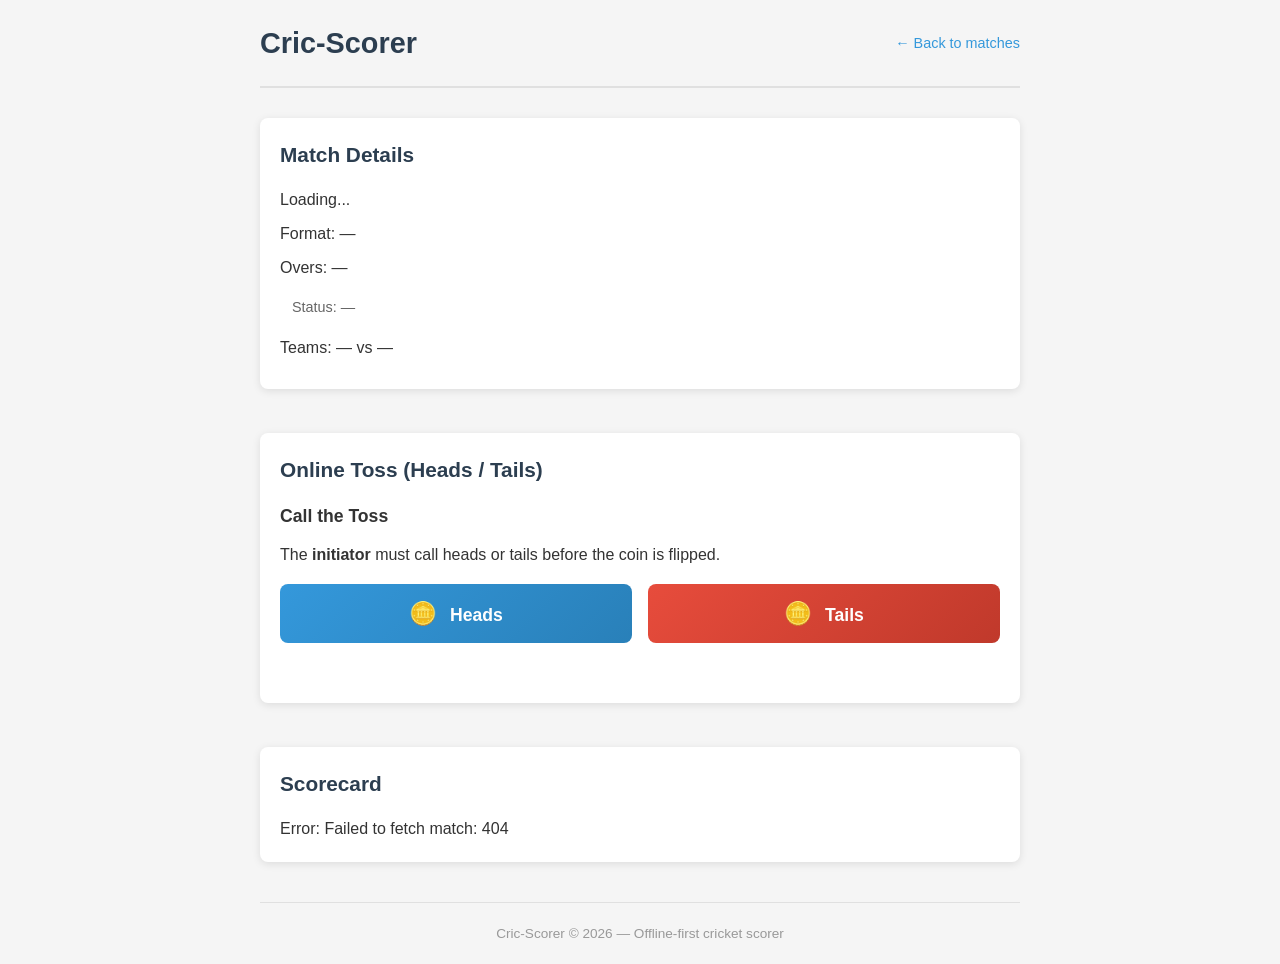
==== frontend/index.html @ c6abcb06 "Online Toss (Heads / Tails)" ====
<!DOCTYPE html>
<html lang="en">
<head>
    <meta charset="UTF-8">
    <meta name="viewport" content="width=device-width, initial-scale=1.0">
    <title>Cric-Scorer — Match</title>
    <link rel="stylesheet" href="css/toss.css">
    <link rel="stylesheet" href="css/global.css">
</head>
<body>
    <div class="container">
        <header class="header">
            <h1>Cric-Scorer</h1>
            <a href="index.html" class="back-link">← Back to matches</a>
        </header>

        <main class="main">
            <!-- Match Info -->
            <section class="match-info card">
                <h2>Match Details</h2>
                <p id="match-name">Loading...</p>
                <p id="match-format">Format: <span id="format-name">—</span></p>
                <p id="match-overs">Overs: <span id="overs-per-innings">—</span></p>
                <p id="match-status" class="status">Status: <span id="status-text">—</span></p>
                <p id="match-teams">Teams: <span id="team-a">—</span> vs <span id="team-b">—</span></p>
            </section>

            <!-- Online Toss Section -->
            <section class="toss-section card">
                <h2>Online Toss (Heads / Tails)</h2>

                <!-- Phase 1: Call Heads or Tails -->
                <div id="toss-phase-1" class="toss-phase">
                    <h3>Call the Toss</h3>
                    <p>The <strong>initiator</strong> must call heads or tails before the coin is flipped.</p>
                    <div class="toss-buttons">
                        <button id="call-heads" class="toss-btn toss-btn--heads">
                            <span class="toss-icon">🪙</span> Heads
                        </button>
                        <button id="call-tails" class="toss-btn toss-btn--tails">
                            <span class="toss-icon">🪙</span> Tails
                        </button>
                    </div>
                    <p id="toss-call-status" class="status"></p>
                </div>

                <!-- Phase 2: Flip Result -->
                <div id="toss-phase-2" class="toss-phase hidden">
                    <h3>Coin Flipped!</h3>
                    <div id="toss-result" class="toss-result">
                        <p id="toss-result-display"></p>
                        <p id="toss-winner" class="winner"></p>
                    </div>
                    <label for="toss-decision">Choose Bat or Field:</label>
                    <div class="decision-buttons">
                        <button id="decision-bat" class="decision-btn">🏏 Bat</button>
                        <button id="decision-field" class="decision-btn">🧢 Field</button>
                    </div>
                    <p id="toss-decision-status" class="status"></p>
                </div>

                <!-- After Decision -->
                <div id="toss-phase-3" class="toss-phase hidden">
                    <h3>Toss Complete!</h3>
                    <p><strong>Winner:</strong> <span id="final-winner"></span></p>
                    <p><strong>Decision:</strong> <span id="final-decision"></span></p>
                    <p id="toss-final-status" class="status success">✅ Toss locked! Scoring can begin.</p>
                </div>
            </section>

            <!-- Scorecard Preview -->
            <section class="scorecard card">
                <h2>Scorecard</h2>
                <p id="scorecard-info">Waiting for scoring to begin...</p>
            </section>
        </main>

        <footer class="footer">
            <p>Cric-Scorer &copy; 2026 — Offline-first cricket scorer</p>
        </footer>
    </div>

    <script src="js/toss.js"></script>
</body>
</html>
---- frontend/css/toss.css ----
/* Toss-specific styles */

/* Phase 1: Call buttons */
.toss-btn--heads {
    background: linear-gradient(135deg, #3498db, #2980b9);
    color: white;
    border: none;
}

.toss-btn--heads:hover {
    box-shadow: 0 4px 12px rgba(52, 152, 219, 0.4);
}

.toss-btn--tails {
    background: linear-gradient(135deg, #e74c3c, #c0392b);
    color: white;
    border: none;
}

.toss-btn--tails:hover {
    box-shadow: 0 4px 12px rgba(231, 76, 60, 0.4);
}

/* Disable buttons after call is made */
.toss-btn:disabled {
    opacity: 0.5;
    cursor: not-allowed;
    transform: none;
}

/* Phase 2: Result display */
.toss-result {
    border-radius: 8px;
    padding: 24px;
    margin: 16px 0;
}

.toss-result--heads {
    background: linear-gradient(135deg, #d4edda, #c3e6cb);
    color: #155724;
    border: 2px solid #28a745;
}

.toss-result--tails {
    background: linear-gradient(135deg, #d1ecf1, #bee5eb);
    color: #0c5460;
    border: 2px solid #17a2b8;
}

.winner {
    font-size: 1.2rem;
    font-weight: bold;
    margin-top: 8px;
    color: #2c3e50;
}

/* Decision buttons */
.decision-btn {
    flex: 1;
    padding: 12px 24px;
    border: 2px solid #3498db;
    border-radius: 8px;
    background: white;
    cursor: pointer;
    font-size: 1rem;
    font-weight: bold;
    transition: background 0.2s, transform 0.1s;
}

.decision-btn:active {
    transform: scale(0.98);
}

.decision-btn:hover {
    background: #f0f8ff;
}

/* Disable after decision */
.decision-btn:disabled {
    opacity: 0.5;
    cursor: not-allowed;
    transform: none;
}

/* Phase states */
.toss-phase > h3 {
    margin-bottom: 12px;
    font-size: 1.1rem;
}

.toss-phase p {
    margin: 8px 0;
}

/* Status messages */
.status {
    font-size: 0.9rem;
    padding: 8px 12px;
    border-radius: 4px;
    margin: 8px 0;
}

.status.success {
    background: #d4edda;
    color: #155724;
}

.status.error {
    background: #f8d7da;
    color: #721c24;
}

.status.info {
    background: #d1ecf1;
    color: #0c5460;
}

/* Animations */
@keyframes fadeIn {
    from { opacity: 0; transform: translateY(10px); }
    to { opacity: 1; transform: translateY(0); }
}

.toss-phase {
    animation: fadeIn 0.3s ease-out;
}

@keyframes pulse {
    0%, 100% { transform: scale(1); }
    50% { transform: scale(1.05); }
}

@keyframes shake {
    0%, 100% { transform: translateX(0); }
    20%, 60% { transform: translateX(-5px); }
    40%, 80% { transform: translateX(5px); }
}

.shake {
    animation: shake 0.5s;
}

.roll {
    animation: pulse 1s ease-in-out infinite;
}
---- frontend/css/global.css ----
/* Global styles for Cric-Scorer frontend */

* {
    box-sizing: border-box;
    margin: 0;
    padding: 0;
}

body {
    font-family: -apple-system, BlinkMacSystemFont, 'Segoe UI', Roboto, Oxygen, Ubuntu, sans-serif;
    background-color: #f5f5f5;
    color: #333;
    line-height: 1.6;
}

.container {
    max-width: 800px;
    margin: 0 auto;
    padding: 20px;
}

.header {
    display: flex;
    justify-content: space-between;
    align-items: center;
    margin-bottom: 30px;
    padding-bottom: 20px;
    border-bottom: 2px solid #e0e0e0;
}

.header h1 {
    color: #2c3e50;
    font-size: 1.8rem;
}

.back-link {
    color: #3498db;
    text-decoration: none;
    font-size: 0.9rem;
}

.back-link:hover {
    text-decoration: underline;
}

.main {
    display: flex;
    flex-direction: column;
    gap: 24px;
}

.card {
    background: #fff;
    border-radius: 8px;
    box-shadow: 0 2px 8px rgba(0,0,0,0.1);
    padding: 20px;
}

.card h2 {
    margin-bottom: 16px;
    color: #2c3e50;
    font-size: 1.3rem;
}

.match-info p {
    margin: 8px 0;
}

.status {
    font-size: 0.9rem;
    color: #666;
}

.status.success {
    color: #27ae60;
}

.status.error {
    color: #e74c3c;
}

.hidden {
    display: none !important;
}

/* Toss Styles */

.toss-section {
    margin-top: 20px;
}

.toss-section h2 {
    display: flex;
    align-items: center;
    gap: 10px;
}

.toss-phase h3 {
    margin-bottom: 12px;
    font-size: 1.1rem;
}

.toss-buttons {
    display: flex;
    gap: 16px;
    margin: 16px 0;
}

.toss-btn {
    flex: 1;
    padding: 16px 24px;
    border: none;
    border-radius: 8px;
    font-size: 1.1rem;
    font-weight: bold;
    cursor: pointer;
    transition: transform 0.1s, box-shadow 0.2s;
}

.toss-btn:active {
    transform: scale(0.98);
}

.toss-btn--heads {
    background: linear-gradient(135deg, #3498db, #2980b9);
    color: white;
}

.toss-btn--tails {
    background: linear-gradient(135deg, #e74c3c, #c0392b);
    color: white;
}

.toss-icon {
    font-size: 1.4rem;
    display: inline-block;
    margin-right: 8px;
}

.toss-result {
    display: flex;
    flex-direction: column;
    align-items: center;
    padding: 24px;
    border-radius: 8px;
    margin: 16px 0;
}

.toss-result--heads {
    background: linear-gradient(135deg, #d4edda, #c3e6cb);
    color: #155724;
    border: 2px solid #28a745;
}

.toss-result--tails {
    background: linear-gradient(135deg, #d1ecf1, #bee5eb);
    color: #0c5460;
    border: 2px solid #17a2b8;
}

.winner {
    font-size: 1.2rem;
    font-weight: bold;
    margin-top: 8px;
    color: #2c3e50;
}

.decision-buttons {
    display: flex;
    gap: 16px;
    margin: 12px 0;
}

.decision-btn {
    flex: 1;
    padding: 12px 24px;
    border: 2px solid #3498db;
    border-radius: 8px;
    background: white;
    cursor: pointer;
    font-size: 1rem;
    font-weight: bold;
    transition: background 0.2s, transform 0.1s;
}

.decision-btn:active {
    transform: scale(0.98);
}

.decision-btn:hover {
    background: #f0f8ff;
}

/* Scorecard */
.scorecard {
    margin-top: 20px;
}

.scorecard table {
    width: 100%;
    border-collapse: collapse;
}

.scorecard th, .scorecard td {
    padding: 10px;
    text-align: left;
    border-bottom: 1px solid #e0e0e0;
}

.scorecard th {
    background: #f8f9fa;
    font-weight: 600;
}

.scorecard tr:hover {
    background: #f8f9fa;
}

/* Footer */
.footer {
    margin-top: 40px;
    padding-top: 20px;
    border-top: 1px solid #e0e0e0;
    text-align: center;
    color: #999;
    font-size: 0.85rem;
}
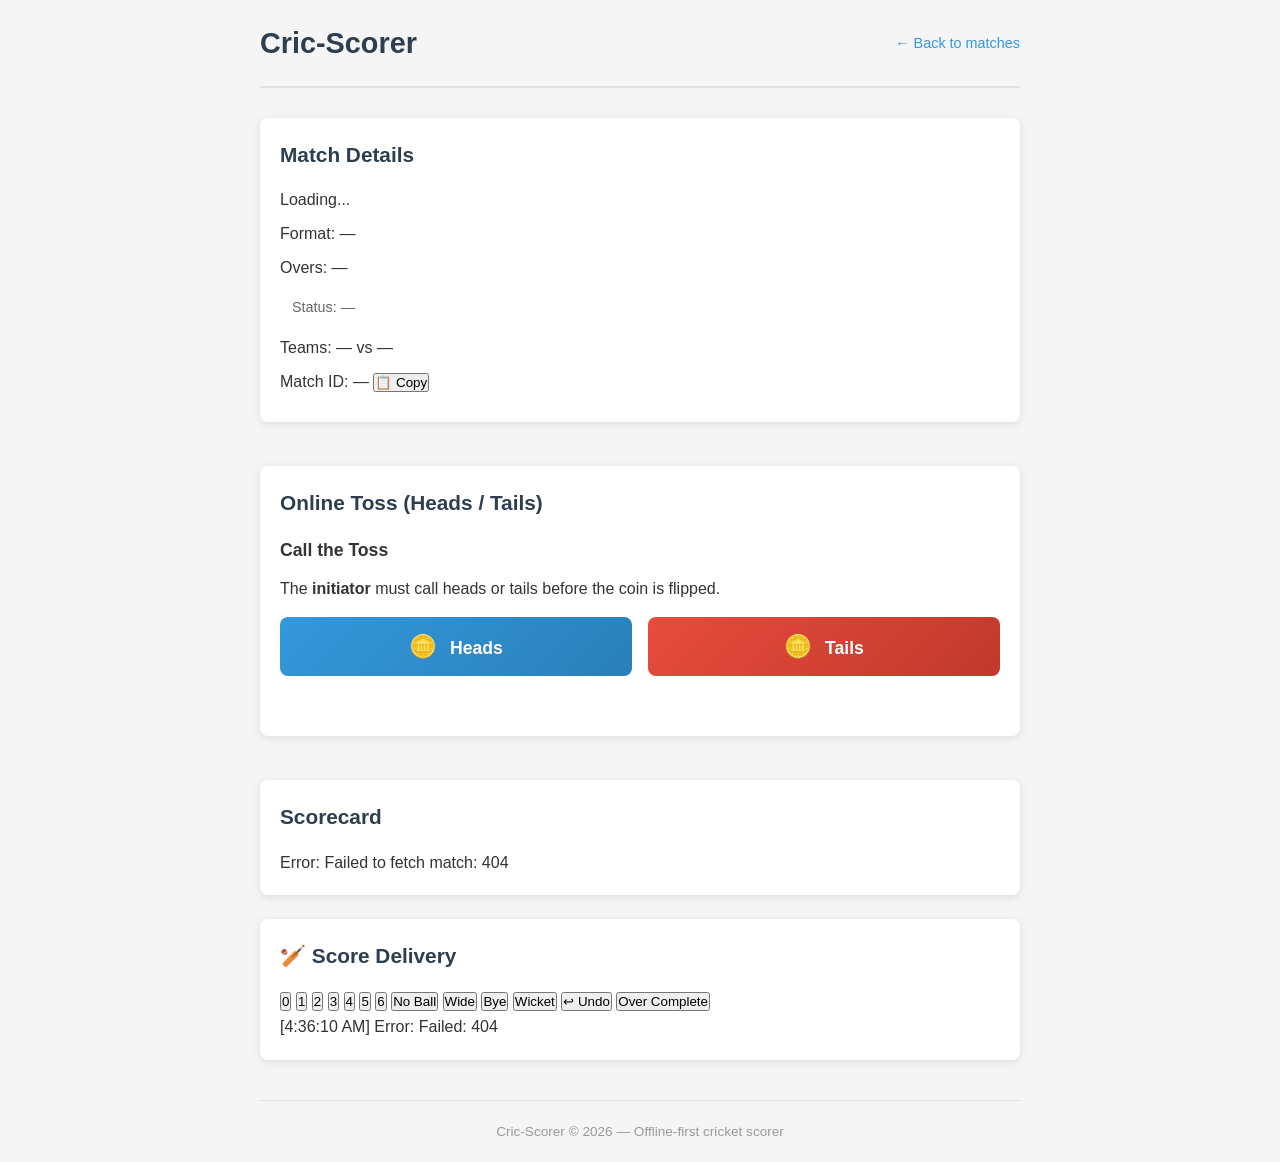
==== commit f2fff46e: "implementation gaps" ====
--- a/frontend/index.html
+++ b/frontend/index.html
@@ -3,6 +3,8 @@
 <head>
     <meta charset="UTF-8">
     <meta name="viewport" content="width=device-width, initial-scale=1.0">
+    <meta name="theme-color" content="#0a1a2e">
+    <link rel="manifest" href="manifest.json">
     <title>Cric-Scorer — Match</title>
     <link rel="stylesheet" href="css/toss.css">
     <link rel="stylesheet" href="css/global.css">
@@ -23,6 +25,15 @@
                 <p id="match-overs">Overs: <span id="overs-per-innings">—</span></p>
                 <p id="match-status" class="status">Status: <span id="status-text">—</span></p>
                 <p id="match-teams">Teams: <span id="team-a">—</span> vs <span id="team-b">—</span></p>
+                <p id="match-id-display">Match ID: <span id="match-id">—</span> <button id="copy-match-id" class="btn-copy">📋 Copy</button></p>
+            </section>
+
+            <!-- Scoring Rights Request UI (FR-9.6) -->
+            <section id="scoring-rights-section" class="card hidden">
+                <h2>🔐 Scoring Rights</h2>
+                <div id="scoring-rights-content">
+                    <p id="scoring-rights-status">Loading...</p>
+                </div>
             </section>
 
             <!-- Online Toss Section -->
@@ -73,6 +84,36 @@
                 <h2>Scorecard</h2>
                 <p id="scorecard-info">Waiting for scoring to begin...</p>
             </section>
+
+            <!-- MVP Section -->
+            <section id="mvp-section" class="mvp-section card hidden">
+                <h2>★️ Most Valuable Player</h2>
+                <div id="mvp-content">
+                    <p id="mvp-loading">Loading MVP data...</p>
+                </div>
+            </section>
+
+            <!-- Scorer Keypad -->
+            <section id="scorer-section" class="scorer-section card">
+                <h2>🏏 Score Delivery</h2>
+                <div class="keypad">
+                    <button id="btn-0" class="btn-run">0</button>
+                    <button id="btn-1" class="btn-run">1</button>
+                    <button id="btn-2" class="btn-run">2</button>
+                    <button id="btn-3" class="btn-run">3</button>
+                    <button id="btn-4" class="btn-boundary">4</button>
+                    <button id="btn-5" class="btn-run">5</button>
+                    <button id="btn-6" class="btn-boundary">6</button>
+                    <button id="btn-nb" class="btn-extra">No Ball</button>
+                    <button id="btn-wd" class="btn-extra">Wide</button>
+                    <button id="btn-bye" class="btn-extra">Bye</button>
+                    <button id="btn-wk" class="btn-wicket">Wicket</button>
+                    <button id="btn-undo" class="btn-undo">↩ Undo</button>
+                    <button id="btn-over-complete" class="btn-over">Over Complete</button>
+                </div>
+                <div id="status-log"></div>
+                <span id="offline-badge" class="offline-badge">0</span>
+            </section>
         </main>
 
         <footer class="footer">
@@ -81,5 +122,134 @@
     </div>
 
     <script src="js/toss.js"></script>
-</body>
+    <script src="js/scorer.js"></script>
+    <script>
+      // FR-9.3: Display and copy Match ID
+      const apiBase = window.location.origin;
+      const params = new URLSearchParams(window.location.search);
+      const matchId = params.get("match_id") || window.location.pathname.split("/").pop();
+      const matchIdEl = document.getElementById("match-id");
+      const copyBtn = document.getElementById("copy-match-id");
+
+      if (matchIdEl) matchIdEl.textContent = matchId;
+      if (copyBtn) {
+        copyBtn.addEventListener("click", () => {
+          navigator.clipboard.writeText(matchId).then(() => {
+            copyBtn.textContent = "✅ Copied!";
+            setTimeout(() => { copyBtn.textContent = "📋 Copy"; }, 1500);
+          });
+        });
+      }
+
+      // FR-9.6: Scoring rights request / approve UI
+      async function loadScoringRights() {
+        try {
+          // Check if user is initiator by fetching match details
+          const matchResp = await fetch(`${apiBase}/matches/${matchId}`);
+          if (!matchResp.ok) return;
+          const matchData = await matchResp.json();
+
+          // Try to fetch scoring requests (initiator only)
+          const reqResp = await fetch(`${apiBase}/matches/${matchId}/scoring-requests`);
+          const content = document.getElementById("scoring-rights-content");
+          const section = document.getElementById("scoring-rights-section");
+
+          if (reqResp.ok) {
+            // User is initiator - show pending requests
+            section.classList.remove("hidden");
+            const requests = await reqResp.json();
+            let html = "<h3>Pending Scoring Requests</h3>";
+            if (!requests || requests.length === 0) {
+              html += "<p>No pending requests.</p>";
+            } else {
+              html += "<table><tr><th>Session</th><th>Device</th><th>Actions</th></tr>";
+              for (const r of requests) {
+                html += `<tr>
+                  <td>${r.requestor_session_id}</td>
+                  <td>${r.device_name || "—"}</td>
+                  <td>
+                    <button onclick="approveRequest(${r.id})" class="btn-approve">Approve</button>
+                    <button onclick="rejectRequest(${r.id})" class="btn-reject">Reject</button>
+                  </td>
+                </tr>`;
+              }
+              html += "</table>";
+            }
+            html += `<h3>Your Role: Initiator</h3><p>You created this match and have scoring rights.</p>`;
+            content.innerHTML = html;
+          } else {
+            // Non-initiator - show request button
+            section.classList.remove("hidden");
+            content.innerHTML = `
+              <h3>Request Scoring Rights</h3>
+              <p>You are not the initiator. Request approval to score for this match.</p>
+              <input type="text" id="device-name" placeholder="Your device name (e.g., Rahul's phone)" />
+              <button onclick="requestScoringRights()" class="btn-request">Request Scoring Rights</button>
+              <p id="request-status"></p>
+            `;
+          }
+        } catch (e) {
+          console.error("Failed to load scoring rights:", e);
+        }
+      }
+
+      window.requestScoringRights = async function() {
+        const deviceName = document.getElementById("device-name").value;
+        const statusEl = document.getElementById("request-status");
+        try {
+          const resp = await fetch(`${apiBase}/matches/${matchId}/request-scoring`, {
+            method: "POST",
+            headers: { "Content-Type": "application/json" },
+            body: JSON.stringify({ device_name: deviceName }),
+          });
+          if (resp.ok) {
+            statusEl.textContent = "✅ Request sent! Waiting for initiator approval.";
+            statusEl.style.color = "green";
+            loadScoringRights();
+          } else {
+            const err = await resp.json();
+            statusEl.textContent = "❌ " + (err.detail || "Failed to request");
+            statusEl.style.color = "red";
+          }
+        } catch (e) {
+          statusEl.textContent = "❌ Error: " + e.message;
+          statusEl.style.color = "red";
+        }
+      };
+
+      window.approveRequest = async function(requestId) {
+        try {
+          const resp = await fetch(`${apiBase}/matches/${matchId}/scoring-requests/${requestId}/approve`, {
+            method: "POST",
+          });
+          if (resp.ok) {
+            loadScoringRights();
+          }
+        } catch (e) { console.error("Approve failed:", e); }
+      };
+
+      window.rejectRequest = async function(requestId) {
+        try {
+          const resp = await fetch(`${apiBase}/matches/${matchId}/scoring-requests/${requestId}/reject`, {
+            method: "POST",
+          });
+          if (resp.ok) {
+            loadScoringRights();
+          }
+        } catch (e) { console.error("Reject failed:", e); }
+      };
+
+      // Initialize scoring rights UI
+      loadScoringRights();
+    </script>
+    <script>
+      if ('serviceWorker' in navigator) {
+        navigator.serviceWorker.register('/sw.js').then(function(reg) {
+          console.log('SW registered', reg.scope);
+        }).catch(function(err) {
+          console.log('SW registration failed:', err);
+        });
+      }
+    </script>
+  </body>
 </html>
--- a/frontend/css/global.css
+++ b/frontend/css/global.css
@@ -224,4 +224,26 @@
     text-align: center;
     color: #999;
     font-size: 0.85rem;
-}+}
+
+/* MVP Section Styles */
+.mvp-section {
+    margin-top: 1rem;
+    padding: 1rem;
+    background: #fffaf0;
+    border-left: 4px solid #ffd700;
+}
+
+.mvp-section.hidden {
+    display: none;
+}
+
+.mvp-section h2 {
+    color: #b8860b;
+    margin-top: 0;
+}
+
+.mvp-section p {
+    margin: 0.5rem 0;
+    font-size: 0.95rem;
+}
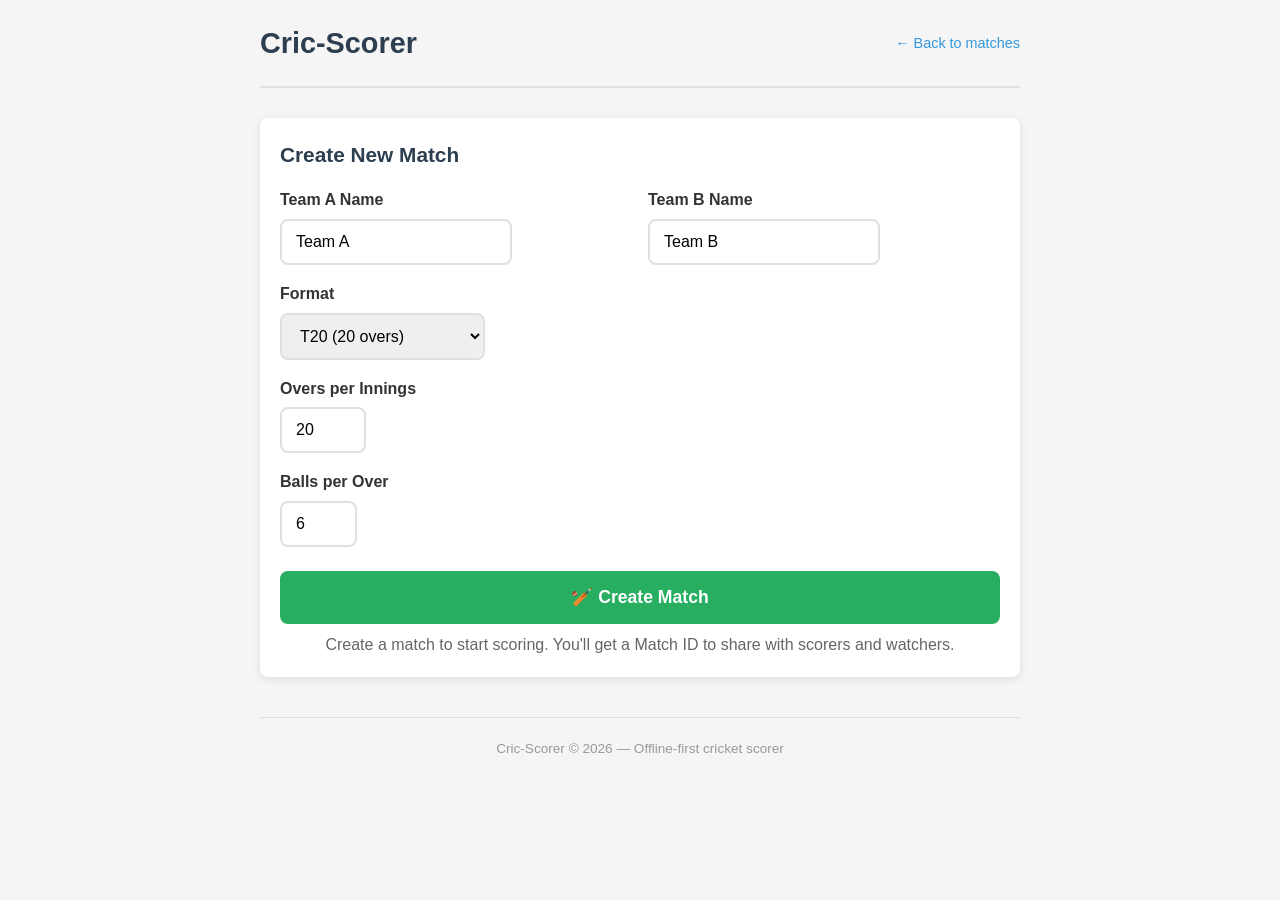
==== commit 84ef6b76: "migrastion to react" ====
--- a/frontend/index.html
+++ b/frontend/index.html
@@ -4,10 +4,59 @@
     <meta charset="UTF-8">
     <meta name="viewport" content="width=device-width, initial-scale=1.0">
     <meta name="theme-color" content="#0a1a2e">
-    <link rel="manifest" href="manifest.json">
+    <meta http-equiv="cache-control" content="max-age=0, no-cache, no-store, must-revalidate">
+    <meta http-equiv="pragma" content="no-cache">
+    <meta http-equiv="expires" content="0">
+    <link rel="manifest" href="manifest.json?v=1">
     <title>Cric-Scorer — Match</title>
-    <link rel="stylesheet" href="css/toss.css">
-    <link rel="stylesheet" href="css/global.css">
+    <link rel="stylesheet" href="css/toss.css?v=1">
+    <link rel="stylesheet" href="css/global.css?v=1">
+    <style>
+        .create-match-form {
+            display: grid;
+            grid-template-columns: 1fr 1fr;
+            gap: 16px;
+        }
+        .create-match-form input,
+        .create-match-form select {
+            padding: 12px 14px;
+            border: 2px solid #e0e0e0;
+            border-radius: 8px;
+            font-size: 1rem;
+            font-family: inherit;
+        }
+        .create-match-form input:focus,
+        .create-match-form select:focus {
+            outline: none;
+            border-color: #3498db;
+        }
+        .create-match-form .full-width {
+            grid-column: 1 / -1;
+        }
+        .create-match-btn {
+            grid-column: 1 / -1;
+            padding: 16px;
+            border: none;
+            border-radius: 8px;
+            background: #27ae60;
+            color: white;
+            font-size: 1.1rem;
+            font-weight: bold;
+            cursor: pointer;
+            margin-top: 8px;
+        }
+        .create-match-btn:hover {
+            background: #219150;
+        }
+        .create-match-btn:active {
+            transform: scale(0.98);
+        }
+        .no-match-cta {
+            text-align: center;
+            color: #666;
+            margin-top: 8px;
+        }
+    </style>
 </head>
 <body>
     <div class="container">
@@ -17,8 +66,44 @@
         </header>
 
         <main class="main">
-            <!-- Match Info -->
-            <section class="match-info card">
+            <!-- ===== CREATE MATCH (shown when no match ID) ===== -->
+            <section id="create-match-section" class="card">
+                <h2>Create New Match</h2>
+                <form id="create-match-form" class="create-match-form">
+                    <div>
+                        <label style="display:block; margin-bottom:6px; font-weight:600;">Team A Name</label>
+                        <input type="text" id="create-team-a" placeholder="e.g. India" required value="Team A">
+                    </div>
+                    <div>
+                        <label style="display:block; margin-bottom:6px; font-weight:600;">Team B Name</label>
+                        <input type="text" id="create-team-b" placeholder="e.g. Australia" required value="Team B">
+                    </div>
+                    <div class="full-width">
+                        <label style="display:block; margin-bottom:6px; font-weight:600;">Format</label>
+                        <select id="create-format">
+                            <option value="T20">T20 (20 overs)</option>
+                            <option value="ODI">ODI (50 overs)</option>
+                            <option value="Test">Test (unlimited overs)</option>
+                            <option value="Custom">Custom</option>
+                        </select>
+                    </div>
+                    <div>
+                        <label style="display:block; margin-bottom:6px; font-weight:600;">Overs per Innings</label>
+                        <input type="number" id="create-overs" value="20" min="1" max="500" required>
+                    </div>
+                    <div class="full-width">
+                        <label style="display:block; margin-bottom:6px; font-weight:600;">Balls per Over</label>
+                        <input type="number" id="create-balls" value="6" min="1" max="10" required>
+                    </div>
+                    <button type="submit" class="create-match-btn">🏏 Create Match</button>
+                </form>
+                <p class="no-match-cta">Create a match to start scoring. You'll get a Match ID to share with scorers and watchers.</p>
+            </section>
+
+            <!-- ===== MATCH DETAILS (shown when match ID exists) ===== -->
+            <section id="match-details-section" class="card hidden">
+                <!-- Match Info -->
+                <div class="match-info">
                 <h2>Match Details</h2>
                 <p id="match-name">Loading...</p>
                 <p id="match-format">Format: <span id="format-name">—</span></p>
@@ -26,7 +111,7 @@
                 <p id="match-status" class="status">Status: <span id="status-text">—</span></p>
                 <p id="match-teams">Teams: <span id="team-a">—</span> vs <span id="team-b">—</span></p>
                 <p id="match-id-display">Match ID: <span id="match-id">—</span> <button id="copy-match-id" class="btn-copy">📋 Copy</button></p>
-            </section>
+                </div>
 
             <!-- Scoring Rights Request UI (FR-9.6) -->
             <section id="scoring-rights-section" class="card hidden">
@@ -114,6 +199,7 @@
                 <div id="status-log"></div>
                 <span id="offline-badge" class="offline-badge">0</span>
             </section>
+        </section>
         </main>
 
         <footer class="footer">
@@ -121,25 +207,102 @@
         </footer>
     </div>
 
-    <script src="js/toss.js"></script>
-    <script src="js/scorer.js"></script>
+    <script src="js/toss.js?v=1"></script>
+    <script src="js/scorer.js?v=1"></script>
     <script>
-      // FR-9.3: Display and copy Match ID
+      // ── Determine if we have a valid numeric match ID ──
       const apiBase = window.location.origin;
       const params = new URLSearchParams(window.location.search);
-      const matchId = params.get("match_id") || window.location.pathname.split("/").pop();
-      const matchIdEl = document.getElementById("match-id");
-      const copyBtn = document.getElementById("copy-match-id");
-
-      if (matchIdEl) matchIdEl.textContent = matchId;
-      if (copyBtn) {
-        copyBtn.addEventListener("click", () => {
-          navigator.clipboard.writeText(matchId).then(() => {
-            copyBtn.textContent = "✅ Copied!";
-            setTimeout(() => { copyBtn.textContent = "📋 Copy"; }, 1500);
-          });
+      const urlMatchId = params.get("match_id");
+      const pathMatchId = window.location.pathname.split("/").pop();
+      const isNumericId = (s) => /^\d+$/.test(s);
+
+      let matchId = (urlMatchId && isNumericId(urlMatchId)) ? urlMatchId :
+                      (pathMatchId && isNumericId(pathMatchId) && pathMatchId !== "index.html") ? pathMatchId :
+                      null;
+
+      const createMatchSection = document.getElementById("create-match-section");
+      const matchDetailsSection = document.getElementById("match-details-section");
+
+      // ── No match ID → show Create Match form ──
+      if (!matchId) {
+        createMatchSection.classList.remove("hidden");
+        matchDetailsSection.classList.add("hidden");
+
+        const form = document.getElementById("create-match-form");
+        const formatSelect = document.getElementById("create-format");
+        const oversInput = document.getElementById("create-overs");
+
+        formatSelect.addEventListener("change", () => {
+          if (formatSelect.value === "T20") oversInput.value = 20;
+          else if (formatSelect.value === "ODI") oversInput.value = 50;
+          else if (formatSelect.value === "Test") oversInput.value = 90;
+        });
+
+        form.addEventListener("submit", async (e) => {
+          e.preventDefault();
+          const btn = form.querySelector(".create-match-btn");
+          const originalText = btn.textContent;
+          btn.textContent = "Creating...";
+          btn.disabled = true;
+
+          try {
+            const resp = await fetch(`${apiBase}/matches`, {
+              method: "POST",
+              headers: { "Content-Type": "application/json" },
+              body: JSON.stringify({
+                team_a_name: document.getElementById("create-team-a").value,
+                team_b_name: document.getElementById("create-team-b").value,
+                format: formatSelect.value,
+                overs_per_innings: parseInt(oversInput.value),
+                balls_per_over: parseInt(document.getElementById("create-balls").value),
+              }),
+            });
+
+            if (!resp.ok) {
+              const err = await resp.json();
+              throw new Error(err.detail || "Failed to create match");
+            }
+
+            const data = await resp.json();
+            window.location.href = `index.html?match_id=${data.id}`;
+          } catch (err) {
+            btn.textContent = originalText;
+            btn.disabled = false;
+            alert("❌ " + err.message);
+          }
         });
       }
+
+      // ── Only run match-details code when we have a match ID ──
+      if (matchId) {
+        if (matchIdEl) matchIdEl.textContent = matchId;
+        if (copyBtn) {
+          copyBtn.addEventListener("click", () => {
+            navigator.clipboard.writeText(matchId).then(() => {
+              copyBtn.textContent = "✅ Copied!";
+              setTimeout(() => { copyBtn.textContent = "📋 Copy"; }, 1500);
+            });
+          });
+        }
+
+      async function loadMatchDetails() {
+        try {
+          const resp = await fetch(`${apiBase}/matches/${matchId}`);
+          if (!resp.ok) throw new Error("Match not found");
+          const data = await resp.json();
+          document.getElementById("match-name").textContent = data.name;
+          document.getElementById("format-name").textContent = data.format;
+          document.getElementById("overs-per-innings").textContent = data.overs_per_innings;
+          document.getElementById("status-text").textContent = data.status;
+          document.getElementById("team-a").textContent = data.team_a_name;
+          document.getElementById("team-b").textContent = data.team_b_name;
+        } catch (e) {
+          console.error("Failed to load match:", e);
+          document.getElementById("match-name").textContent = "Error loading match";
+        }
+      }
+      loadMatchDetails();
 
       // FR-9.6: Scoring rights request / approve UI
       async function loadScoringRights() {
@@ -241,6 +404,7 @@
 
       // Initialize scoring rights UI
       loadScoringRights();
+      }
     </script>
     <script>
       if ('serviceWorker' in navigator) {
